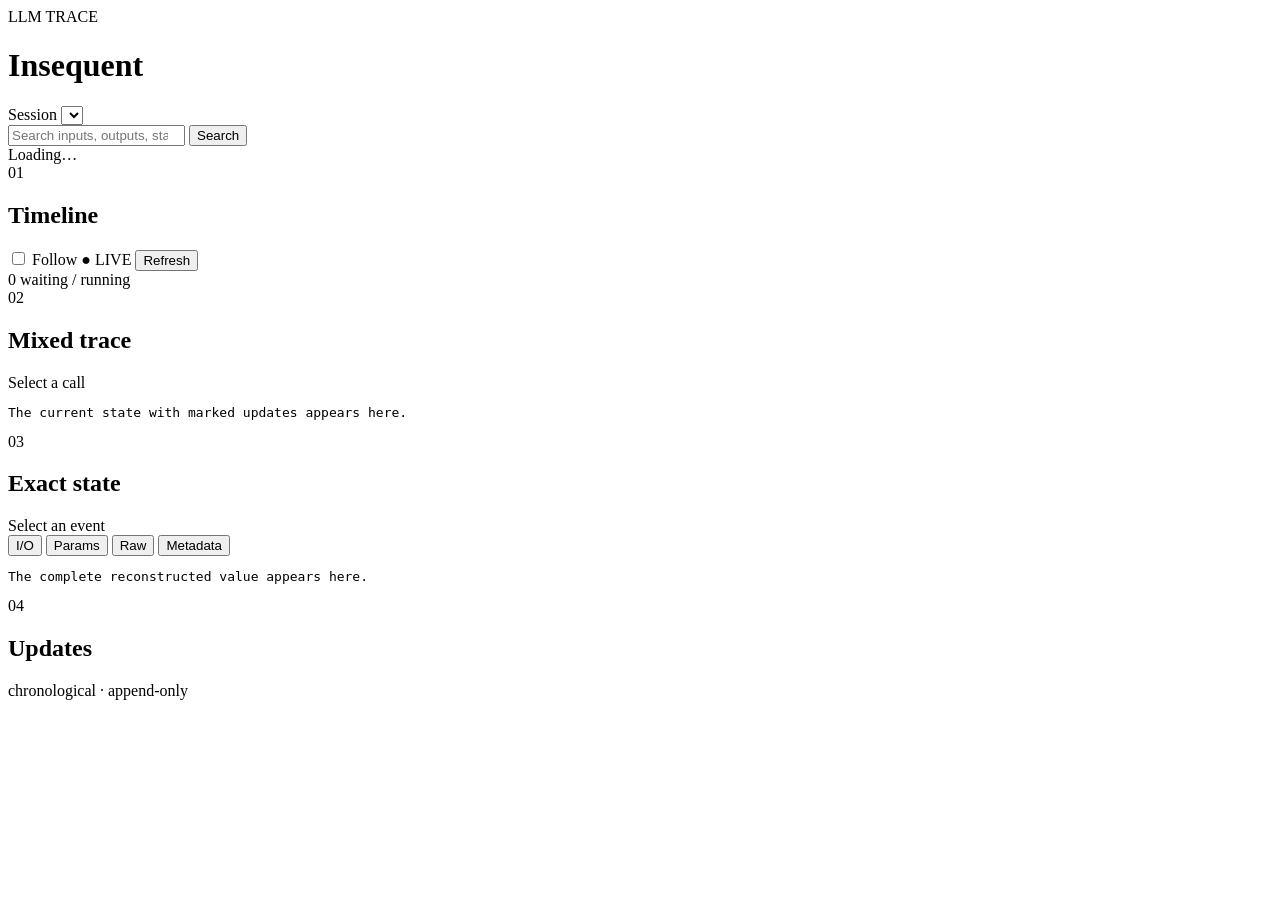
==== insequent_logger/static/index.html @ 51f5c4a4 "0" ====
<!doctype html>
<html lang="en">
<head>
  <meta charset="utf-8">
  <meta name="viewport" content="width=device-width, initial-scale=1">
  <title>Insequent Trace Viewer</title>
  <link rel="stylesheet" href="/styles.css">
</head>
<body>
  <header>
    <div>
      <span class="eyebrow">LLM TRACE</span>
      <h1>Insequent</h1>
    </div>
    <label class="session-picker">
      <span>Session</span>
      <select id="session" aria-label="Session"></select>
    </label>
    <form id="search-form">
      <input id="search" type="search" placeholder="Search inputs, outputs, state…" autocomplete="off">
      <button>Search</button>
    </form>
    <div id="stats" class="stats">Loading…</div>
  </header>

  <main>
    <section class="pane timeline-pane">
      <div class="pane-title">
        <div><span>01</span><h2>Timeline</h2></div>
        <div class="timeline-tools">
          <label
            class="follow-toggle"
            title="When off, stay on the currently focused item"
          >
            <input id="follow-new-items" type="checkbox">
            <span>Follow</span>
          </label>
          <span id="live-indicator" class="live-indicator">● LIVE</span>
          <button id="refresh" class="quiet">Refresh</button>
        </div>
      </div>
      <div id="waiting-calls" class="waiting-calls">
        <div class="waiting-calls-head">
          <span>0 waiting / running</span>
        </div>
      </div>
      <div id="search-results" class="search-results hidden"></div>
      <div id="timeline" class="timeline"></div>
    </section>

    <section class="pane mixed-pane">
      <div class="pane-title">
        <div><span>02</span><h2>Mixed trace</h2></div>
        <div id="mixed-status" class="mixed-legend">Select a call</div>
      </div>
      <pre id="mixed" class="code mixed empty">The current state with marked updates appears here.</pre>
    </section>

    <section class="pane exact-pane">
      <div class="pane-title">
        <div><span>03</span><h2>Exact state</h2></div>
        <div class="exact-tools">
          <div id="lineage" class="lineage">Select an event</div>
          <div class="tabs">
            <button data-tab="state" class="active">I/O</button>
            <button data-tab="parameters">Params</button>
            <button data-tab="raw_response">Raw</button>
            <button data-tab="metadata">Metadata</button>
          </div>
        </div>
      </div>
      <pre id="exact" class="code empty">The complete reconstructed value appears here.</pre>
    </section>

    <section class="pane updates-pane">
      <div class="pane-title">
        <div><span>04</span><h2>Updates</h2></div>
        <div class="mixed-legend">chronological · append-only</div>
      </div>
      <div id="updates" class="updates"></div>
    </section>
  </main>

  <script src="/app.js"></script>
</body>
</html>
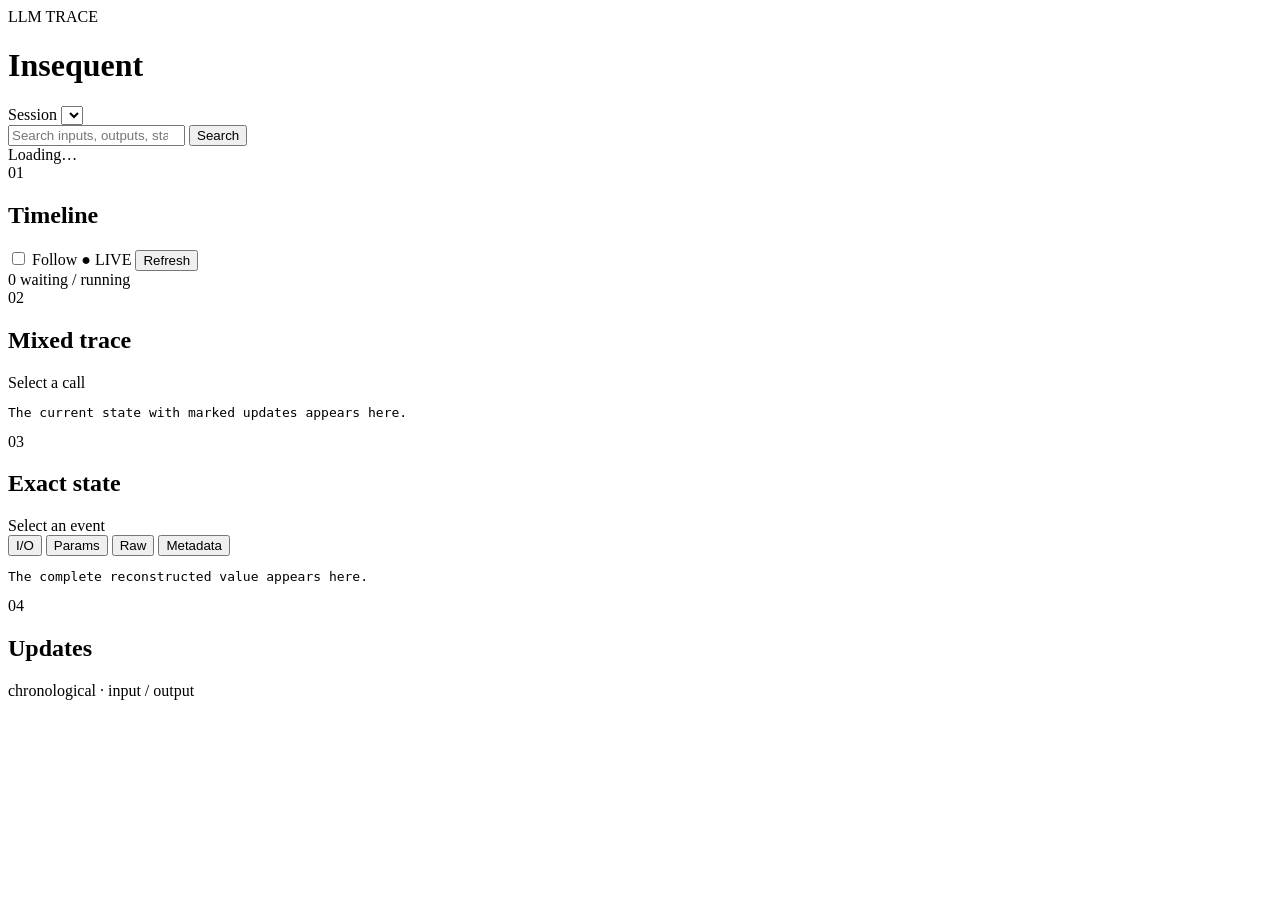
==== commit 628ace39: "4" ====
--- a/insequent_logger/static/index.html
+++ b/insequent_logger/static/index.html
@@ -75,7 +75,7 @@
     <section class="pane updates-pane">
       <div class="pane-title">
         <div><span>04</span><h2>Updates</h2></div>
-        <div class="mixed-legend">chronological · append-only</div>
+        <div class="mixed-legend">chronological · input / output</div>
       </div>
       <div id="updates" class="updates"></div>
     </section>
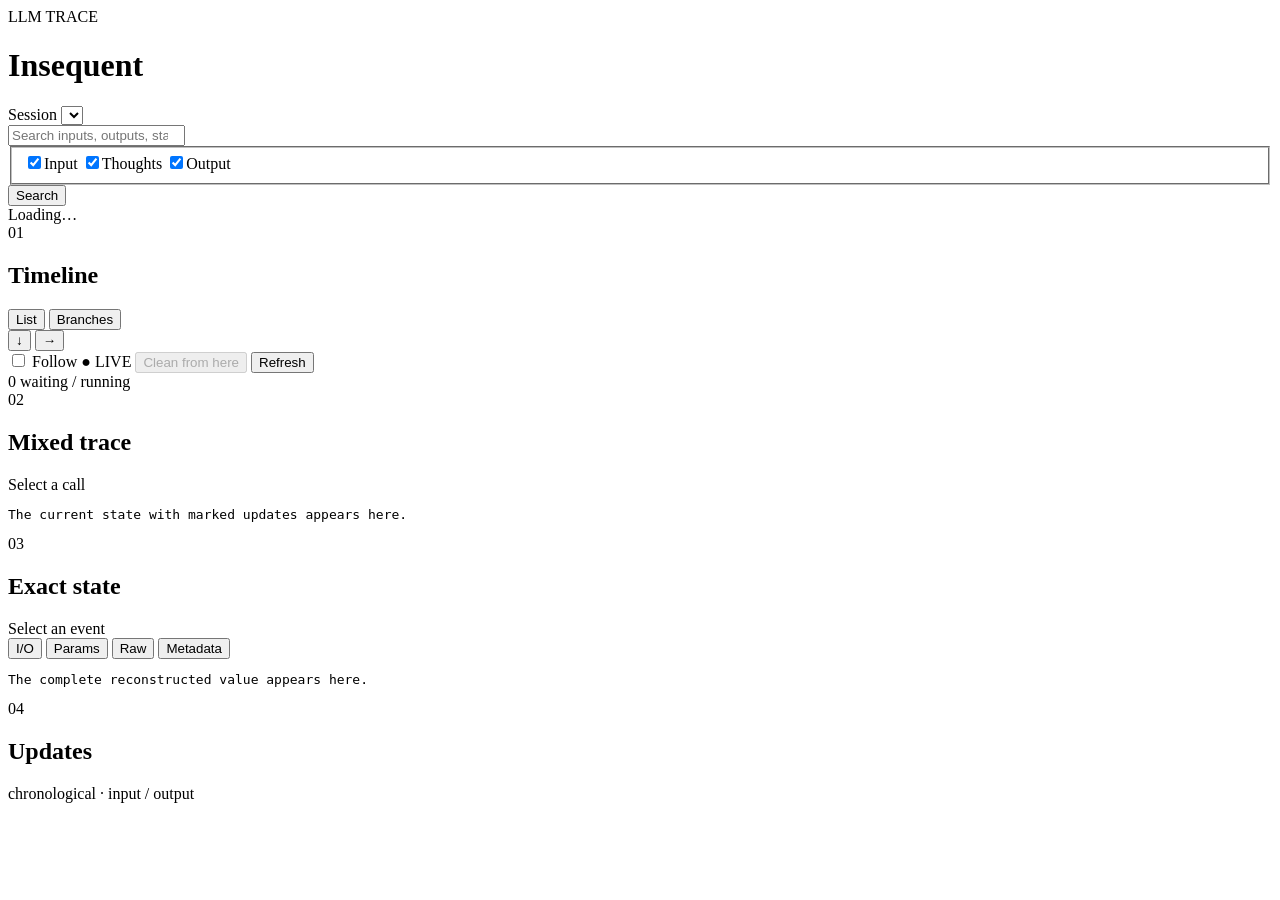
==== commit cf849710: "6" ====
--- a/insequent_logger/static/index.html
+++ b/insequent_logger/static/index.html
@@ -18,6 +18,11 @@
     </label>
     <form id="search-form">
       <input id="search" type="search" placeholder="Search inputs, outputs, state…" autocomplete="off">
+      <fieldset class="search-fields" aria-label="Search fields">
+        <label><input type="checkbox" name="search-field" value="input" checked><span>Input</span></label>
+        <label><input type="checkbox" name="search-field" value="thoughts" checked><span>Thoughts</span></label>
+        <label><input type="checkbox" name="search-field" value="output" checked><span>Output</span></label>
+      </fieldset>
       <button>Search</button>
     </form>
     <div id="stats" class="stats">Loading…</div>
@@ -28,6 +33,14 @@
       <div class="pane-title">
         <div><span>01</span><h2>Timeline</h2></div>
         <div class="timeline-tools">
+          <div class="view-switch" role="group" aria-label="Timeline view">
+            <button id="view-list" class="view-switch-btn active" data-view="list" title="Linear list of events">List</button>
+            <button id="view-branches" class="view-switch-btn" data-view="branches" title="Branching graph of the call tree">Branches</button>
+          </div>
+          <div id="orientation-switch" class="view-switch hidden" role="group" aria-label="Branch orientation">
+            <button id="orient-vertical" class="view-switch-btn active" data-orient="vertical" title="Grow downward">↓</button>
+            <button id="orient-horizontal" class="view-switch-btn" data-orient="horizontal" title="Grow rightward">→</button>
+          </div>
           <label
             class="follow-toggle"
             title="When off, stay on the currently focused item"
@@ -36,6 +49,12 @@
             <span>Follow</span>
           </label>
           <span id="live-indicator" class="live-indicator">● LIVE</span>
+          <button
+            id="reset-history"
+            class="quiet danger"
+            title="Permanently delete the selected call and every older call"
+            disabled
+          >Clean from here</button>
           <button id="refresh" class="quiet">Refresh</button>
         </div>
       </div>
@@ -46,7 +65,17 @@
       </div>
       <div id="search-results" class="search-results hidden"></div>
       <div id="timeline" class="timeline"></div>
+      <div id="branch-graph" class="branch-graph hidden"></div>
     </section>
+
+    <div
+      id="timeline-resizer"
+      class="pane-resizer"
+      role="separator"
+      aria-label="Resize Timeline"
+      aria-orientation="vertical"
+      tabindex="0"
+    ></div>
 
     <section class="pane mixed-pane">
       <div class="pane-title">
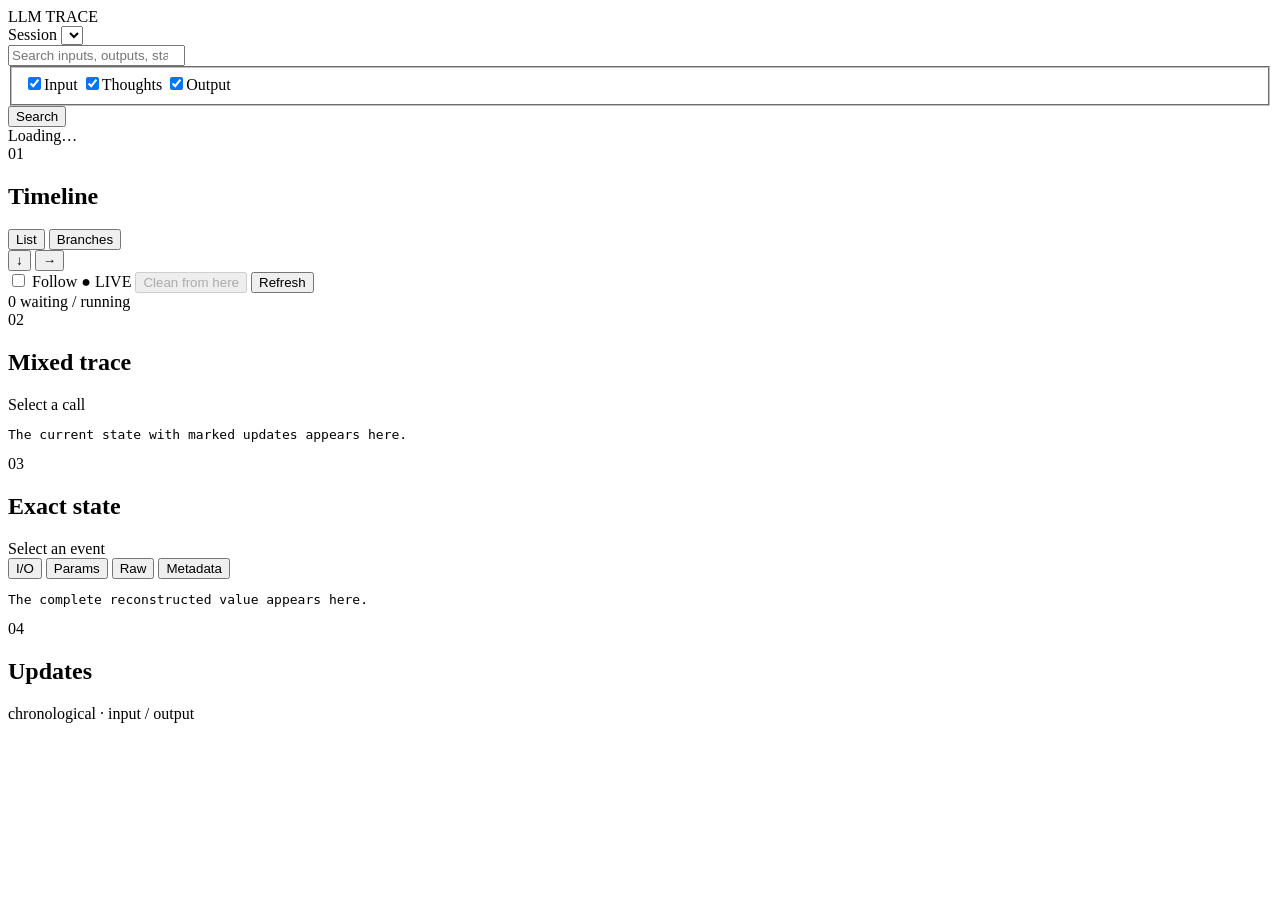
==== commit dde05189: "7" ====
--- a/insequent_logger/static/index.html
+++ b/insequent_logger/static/index.html
@@ -3,14 +3,13 @@
 <head>
   <meta charset="utf-8">
   <meta name="viewport" content="width=device-width, initial-scale=1">
-  <title>Insequent Trace Viewer</title>
+  <title>Trace Viewer</title>
   <link rel="stylesheet" href="/styles.css">
 </head>
 <body>
   <header>
     <div>
       <span class="eyebrow">LLM TRACE</span>
-      <h1>Insequent</h1>
     </div>
     <label class="session-picker">
       <span>Session</span>
